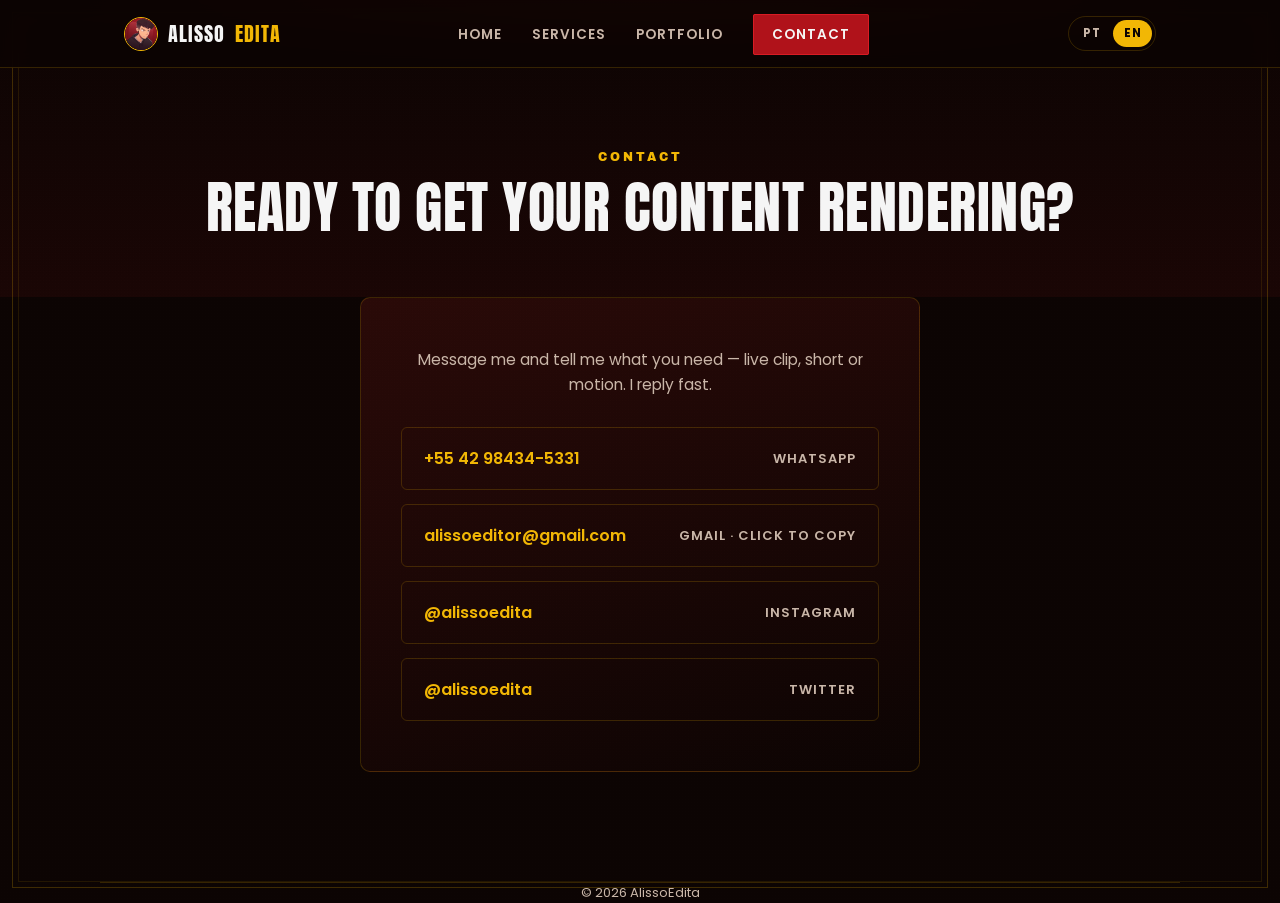
==== contato.html @ a1a208f8 "Add files via upload" ====
<!DOCTYPE html>
<html lang="en">
<head>
<meta charset="UTF-8">
<meta name="viewport" content="width=device-width, initial-scale=1.0">
<title>Contato — AlissoEdita</title>
<link rel="preconnect" href="https://fonts.googleapis.com">
<link rel="preconnect" href="https://fonts.gstatic.com" crossorigin>
<link href="https://fonts.googleapis.com/css2?family=Anton&family=Archivo+Black&family=Poppins:wght@400;500;600;700&display=swap" rel="stylesheet">
<link rel="stylesheet" href="style.css">
</head>
<body>

<div class="frame-line outer"></div>
<div class="frame-line inner"></div>

<header>
  <nav>
    <a href="index.html" class="logo"><img src="logo.jpg" alt="AlissoEdita">ALISSO<span>EDITA</span></a>
    <ul class="nav-links">
      <li><a href="index.html" data-i18n="nav_home">Início</a></li>
      <li><a href="servicos.html" data-i18n="nav_services">Serviços</a></li>
      <li><a href="portfolio.html" data-i18n="nav_portfolio">Portfólio</a></li>
      <li><a href="contato.html" class="active nav-cta" data-i18n="nav_contact">Contato</a></li>
    </ul>
    <div class="lang-switch">
      <button class="lang-btn" data-lang="pt">PT</button>
      <button class="lang-btn active" data-lang="en">EN</button>
    </div>
    <button class="burger" id="burger"><span></span><span></span><span></span></button>
  </nav>
</header>

<section class="page-hero">
  <div class="wrap">
    <span class="eyebrow" data-i18n="contact_eyebrow">Contato</span>
    <h1 data-i18n="contact_h1">Bora colocar seu conteúdo pra render?</h1>
  </div>
</section>

<section class="section">
  <div class="wrap">
    <div class="contact-box reveal">
      <p data-i18n="contact_desc">Me chama e conta o que você precisa — clipe de live, short ou motion. Respondo rápido.</p>
      <div class="contact-links">
        <a href="https://wa.me/5542984345331" target="_blank" class="contact-link">
          <span class="handle">+55 42 98434-5331</span><span class="plat">WhatsApp</span>
        </a>
        <button type="button" class="contact-link copy-trigger" data-copy="alissoeditor@gmail.com">
          <span class="handle">alissoeditor@gmail.com</span><span class="plat" data-i18n="contact_gmail_plat">Gmail · toque pra copiar</span>
        </button>
        <a href="https://instagram.com/alissoedita" target="_blank" class="contact-link">
          <span class="handle">@alissoedita</span><span class="plat">Instagram</span>
        </a>
        <a href="https://twitter.com/alissoedita" target="_blank" class="contact-link">
          <span class="handle">@alissoedita</span><span class="plat">Twitter</span>
        </a>
      </div>
    </div>
  </div>
</section>

<footer class="wrap">
  <span>© 2026 AlissoEdita</span>
</footer>

<script src="i18n.js"></script>
<script src="main.js"></script>
</body>
</html>
---- style.css ----
:root{
  --black:#0c0403;
  --maroon:#1a0605;
  --maroon-2:#2a0a08;
  --red:#B0121A;
  --red-bright:#D81C24;
  --gold:#F2B705;
  --gold-dark:#D4A017;
  --off-white:#F5F5F5;
  --muted:#c9b6a8;
  --line: rgba(242,183,5,0.18);
}

*{margin:0;padding:0;box-sizing:border-box;}
html{scroll-behavior:smooth;}

body{
  background:var(--black);
  color:var(--off-white);
  font-family:'Poppins',sans-serif;
  min-height:100vh;
}

/* signature double-frame border, echoes the border in the logo art */
.frame-line{
  position:fixed;
  pointer-events:none;
  z-index:60;
  border:1px solid rgba(242,183,5,0.22);
}
.frame-line.outer{inset:12px;}
.frame-line.inner{inset:18px;border-color:rgba(242,183,5,0.10);}

/* faint grain */
body::before{
  content:"";
  position:fixed;inset:0;
  pointer-events:none;z-index:2;
  opacity:0.05;
  background-image: radial-gradient(circle, var(--off-white) 1px, transparent 1px);
  background-size: 3px 3px;
  mix-blend-mode: overlay;
}

.wrap{max-width:1080px;margin:0 auto;padding:0 24px;}

h1,h2,h3{font-family:'Anton',sans-serif;font-weight:400;letter-spacing:0.5px;line-height:1.05;}
.eyebrow{
  font-family:'Archivo Black',sans-serif;
  font-size:12px;letter-spacing:3px;text-transform:uppercase;
  color:var(--gold);
}
a{color:inherit;text-decoration:none;}

/* ---------- NAV ---------- */
header{
  position:fixed;top:0;left:0;right:0;z-index:100;
  background:rgba(12,4,3,0.88);
  backdrop-filter:blur(10px);
  border-bottom:1px solid var(--line);
}
nav{
  display:flex;align-items:center;justify-content:space-between;
  padding:16px 24px;max-width:1080px;margin:0 auto;
}
.logo{
  display:flex;align-items:center;gap:10px;
  font-family:'Anton',sans-serif;font-size:20px;letter-spacing:1px;
  color:var(--off-white);
}
.logo span{color:var(--gold);}
.logo img{
  width:34px;height:34px;border-radius:50%;
  object-fit:cover;border:1.5px solid var(--gold);
}
.nav-links{display:flex;gap:30px;list-style:none;align-items:center;}
.nav-links a{
  font-size:13.5px;font-weight:600;text-transform:uppercase;letter-spacing:1px;
  color:var(--muted);transition:color .2s;padding:6px 0;border-bottom:2px solid transparent;
}
.nav-links a:hover{color:var(--gold);}
.nav-links a.active{color:var(--gold);border-color:var(--gold);}
.nav-links a.nav-cta{
  background:var(--red);color:var(--off-white);
  padding:10px 18px;border-radius:2px;border:1px solid var(--red-bright);
}
.nav-links a.nav-cta:hover{background:var(--red-bright);color:var(--off-white);}
.burger{display:none;flex-direction:column;gap:5px;cursor:pointer;background:none;border:none;}
.burger span{width:24px;height:2px;background:var(--off-white);display:block;}

.lang-switch{
  display:flex;gap:2px;border:1px solid var(--line);border-radius:20px;padding:3px;
  margin-left:22px;
}
.lang-btn{
  background:none;border:none;color:var(--muted);
  font-size:11.5px;font-weight:700;letter-spacing:0.5px;
  padding:5px 11px;border-radius:16px;cursor:pointer;transition:all .2s;
  font-family:'Poppins',sans-serif;
}
.lang-btn.active{background:var(--gold);color:var(--black);}
.lang-btn:hover:not(.active){color:var(--gold);}

/* ---------- PAGE HERO (used on interior pages) ---------- */
.page-hero{
  padding:150px 0 60px;
  background:
    radial-gradient(ellipse 80% 50% at 50% -10%, rgba(176,18,26,0.35), transparent 60%),
    linear-gradient(180deg, var(--black) 0%, var(--maroon) 100%);
  text-align:center;
}
.page-hero .eyebrow{display:block;margin-bottom:14px;}
.page-hero h1{font-size:clamp(34px,6vw,56px);text-transform:uppercase;}
.page-hero p{color:var(--muted);max-width:520px;margin:16px auto 0;font-size:16px;line-height:1.6;}

/* ---------- BUTTONS ---------- */
.btn{
  display:inline-flex;align-items:center;gap:8px;
  padding:15px 28px;font-weight:700;font-size:14.5px;
  text-transform:uppercase;letter-spacing:0.5px;border-radius:2px;
  transition:transform .2s, box-shadow .2s;
}
.btn-primary{background:var(--gold);color:var(--black);border:1px solid var(--gold);}
.btn-primary:hover{transform:translateY(-2px);box-shadow:0 8px 24px rgba(242,183,5,0.25);}
.btn-outline{background:transparent;color:var(--off-white);border:1px solid var(--line);}
.btn-outline:hover{border-color:var(--gold);color:var(--gold);transform:translateY(-2px);}

/* ---------- HOME HERO ---------- */
.home-hero{
  min-height:100vh;
  display:flex;align-items:center;
  padding:140px 0 80px;
  background:
    radial-gradient(ellipse 90% 60% at 50% -10%, rgba(176,18,26,0.45), transparent 60%),
    linear-gradient(180deg, var(--black) 0%, var(--maroon) 55%, var(--black) 100%);
  position:relative;overflow:hidden;
}
.home-hero-grid{
  position:relative;z-index:1;
  display:grid;grid-template-columns:1.1fr 0.9fr;gap:50px;align-items:center;
}
.home-hero h1{
  font-size:clamp(40px,6.4vw,78px);text-transform:uppercase;margin:16px 0 22px;
}
.home-hero h1 em{
  font-style:normal;color:var(--gold);-webkit-text-stroke:1px var(--gold-dark);
}
.home-hero p.sub{font-size:17px;color:var(--muted);max-width:480px;line-height:1.6;margin-bottom:34px;}
.hero-ctas{display:flex;gap:14px;flex-wrap:wrap;}

.avatar-frame{
  position:relative;
  width:100%;max-width:380px;margin:0 auto;
  aspect-ratio:1/1;
  border-radius:14px;
  overflow:hidden;
  border:1px solid var(--line);
  box-shadow:0 30px 60px rgba(0,0,0,0.5);
}
.avatar-frame img{width:100%;height:100%;object-fit:cover;display:block;}
.avatar-frame::after{
  content:"";position:absolute;inset:10px;
  border:1px solid rgba(242,183,5,0.35);
  border-radius:8px;pointer-events:none;
}

/* ---------- NAV MENU CARDS (home) ---------- */
.menu-grid{
  display:grid;grid-template-columns:repeat(3,1fr);gap:20px;
  padding:70px 0 100px;
}
.menu-card{
  background:linear-gradient(160deg, var(--maroon-2), var(--black));
  border:1px solid var(--line);
  border-radius:8px;padding:30px 26px;
  transition:border-color .2s, transform .2s;
  display:flex;flex-direction:column;gap:10px;
}
.menu-card:hover{border-color:var(--gold);transform:translateY(-4px);}
.menu-card h3{font-size:22px;text-transform:uppercase;color:var(--off-white);}
.menu-card p{color:var(--muted);font-size:14px;line-height:1.5;}
.menu-card .arrow{color:var(--gold);font-weight:700;margin-top:8px;font-size:14px;}

/* ---------- SERVICES ---------- */
.section{padding:0 0 110px;}
.services-grid{display:grid;grid-template-columns:repeat(3,1fr);gap:22px;}
.service-card{
  background:linear-gradient(160deg, var(--maroon-2), var(--black));
  border:1px solid var(--line);border-radius:8px;padding:32px 28px;
  transition:border-color .2s, transform .2s;
}
.service-card:hover{border-color:var(--gold);transform:translateY(-4px);}
.service-card .idx{font-family:'Archivo Black',sans-serif;color:var(--red-bright);font-size:13px;letter-spacing:2px;}
.service-card h3{font-size:22px;text-transform:uppercase;margin:14px 0 12px;color:var(--off-white);}
.service-card p{color:var(--muted);font-size:14.5px;line-height:1.6;}
.services-cta{text-align:center;margin-top:50px;}

/* ---------- PORTFOLIO ---------- */
.filters{display:flex;gap:10px;flex-wrap:wrap;justify-content:center;margin-bottom:40px;}
.filter-btn{
  padding:9px 18px;font-size:13px;font-weight:600;
  border:1px solid var(--line);border-radius:20px;background:transparent;color:var(--muted);
  cursor:pointer;transition:all .2s;text-transform:uppercase;letter-spacing:0.5px;
}
.filter-btn.active,.filter-btn:hover{background:var(--gold);color:var(--black);border-color:var(--gold);}
.group-title{
  font-size:16px;text-transform:uppercase;letter-spacing:1.5px;
  color:var(--muted);margin:0 0 18px;padding-bottom:10px;
  border-bottom:1px solid var(--line);
}
.grid-portfolio + .group-title{margin-top:56px;}
.grid-portfolio{display:grid;gap:22px;align-items:start;}
.grid-shorts{grid-template-columns:repeat(auto-fill,minmax(170px,1fr));max-width:600px;}
.grid-videos{grid-template-columns:repeat(auto-fill,minmax(270px,1fr));}
.video-card{
  cursor:pointer;border-radius:8px;overflow:hidden;
  border:1px solid var(--line);background:var(--maroon-2);
  transition:transform .25s, box-shadow .25s;
}
.video-card:hover{transform:translateY(-6px);box-shadow:0 16px 32px rgba(0,0,0,0.5);}
.thumb{
  position:relative;aspect-ratio:9/14;display:flex;align-items:center;justify-content:center;
  background-size:cover;background-position:center;background-repeat:no-repeat;
}
.video-card[data-format="video"] .thumb{aspect-ratio:16/9;}
.thumb::before{
  content:"";position:absolute;inset:0;z-index:1;
  background:linear-gradient(180deg, rgba(12,4,3,0.15) 0%, rgba(12,4,3,0.1) 55%, rgba(12,4,3,0.55) 100%);
}
.thumb .play{
  width:56px;height:56px;border-radius:50%;
  background:rgba(245,245,245,0.15);border:1.5px solid var(--off-white);
  display:flex;align-items:center;justify-content:center;backdrop-filter:blur(4px);
  transition:background .2s, transform .2s;z-index:2;
}
.video-card:hover .play{background:var(--gold);transform:scale(1.08);}
.thumb .play::after{
  content:"";border-left:14px solid var(--off-white);
  border-top:9px solid transparent;border-bottom:9px solid transparent;margin-left:4px;
}
.video-card:hover .thumb .play::after{border-left-color:var(--black);}
.thumb-tag{
  position:absolute;top:12px;left:12px;background:rgba(12,4,3,0.7);color:var(--gold);
  font-size:11px;font-weight:700;letter-spacing:1px;text-transform:uppercase;
  padding:5px 10px;border-radius:20px;z-index:2;
}
.card-info{padding:16px;}
.card-info h4{font-size:15px;font-weight:600;color:var(--off-white);margin-bottom:4px;}
.card-info span{font-size:12.5px;color:var(--muted);}

.th-1{background-image:linear-gradient(150deg,#3a0a0a,#B0121A 60%,#F2B705);}
.th-2{background-image:linear-gradient(150deg,#1a0a2e,#B0121A 55%,#F2B705);}
.th-3{background-image:linear-gradient(150deg,#0a1a1a,#0a3d3d 50%,#F2B705);}
.th-4{background-image:linear-gradient(150deg,#2e0a1a,#B0121A 55%,#F5F5F5);}
.th-5{background-image:linear-gradient(150deg,#0a0a2e,#1a3d8c 55%,#F2B705);}
.th-6{background-image:linear-gradient(150deg,#2e1a0a,#B0121A 60%,#F2B705);}

/* ---------- CONTACT ---------- */
.contact-box{
  max-width:560px;margin:0 auto;text-align:center;
  border:1px solid var(--line);
  background:linear-gradient(160deg, var(--maroon-2), var(--black));
  border-radius:10px;padding:50px 40px;
}
.contact-box p{color:var(--muted);margin-bottom:30px;font-size:15.5px;line-height:1.6;}
.contact-links{display:flex;flex-direction:column;gap:14px;}
.contact-link{
  display:flex;align-items:center;justify-content:space-between;
  padding:18px 22px;border:1px solid var(--line);border-radius:6px;
  transition:border-color .2s, background .2s;
  font-weight:600;
}
.contact-link:hover{border-color:var(--gold);background:rgba(242,183,5,0.05);}
.contact-link .handle{color:var(--gold);}
.contact-link .plat{color:var(--muted);font-size:13px;text-transform:uppercase;letter-spacing:1px;}
button.contact-link{
  width:100%;background:transparent;font-family:inherit;font-size:inherit;
  cursor:pointer;text-align:left;
}
.contact-link.copied{border-color:var(--gold);background:rgba(242,183,5,0.08);}
.contact-link.copied .plat{color:var(--gold);}

/* ---------- FOOTER ---------- */
footer{
  border-top:1px solid var(--line);padding:28px 0;
  display:flex;justify-content:center;align-items:center;
  color:var(--muted);font-size:13px;
}
footer a{color:var(--gold);}

/* ---------- MODAL ---------- */
.modal-overlay{
  position:fixed;inset:0;background:rgba(0,0,0,0.88);
  display:none;align-items:center;justify-content:center;z-index:1000;padding:24px;
}
.modal-overlay.open{display:flex;}
.modal-box{
  background:var(--maroon-2);border:1px solid var(--line);border-radius:8px;
  max-width:420px;width:100%;overflow:hidden;transition:max-width .2s;
}
.modal-box.is-video{max-width:760px;}
.modal-box .frame-wrap{position:relative;width:100%;aspect-ratio:9/16;background:var(--black);}
.modal-box.is-video .frame-wrap{aspect-ratio:16/9;}
.modal-box iframe{width:100%;height:100%;border:0;}
.modal-close{display:flex;justify-content:space-between;align-items:center;padding:14px 18px;}
.modal-close span{font-size:13px;color:var(--muted);}
.modal-close button{background:none;border:none;color:var(--off-white);font-size:22px;cursor:pointer;line-height:1;}

/* ---------- REVEAL ---------- */
.reveal{opacity:0;transform:translateY(24px);transition:opacity .7s ease, transform .7s ease;}
.reveal.visible{opacity:1;transform:translateY(0);}

/* ---------- RESPONSIVE ---------- */
@media(max-width:860px){
  .nav-links{display:none;}
  .burger{display:flex;order:2;}
  .lang-switch{margin-left:auto;margin-right:14px;}
  .home-hero-grid{grid-template-columns:1fr;}
  .avatar-frame{max-width:260px;}
  .menu-grid,.services-grid{grid-template-columns:1fr;}
  .grid-shorts{max-width:none;grid-template-columns:repeat(auto-fill,minmax(140px,1fr));}
}
@media(max-width:520px){
  .grid-shorts{grid-template-columns:repeat(2,1fr);}
  .grid-videos{grid-template-columns:1fr;}
  .contact-box{padding:36px 22px;}
}
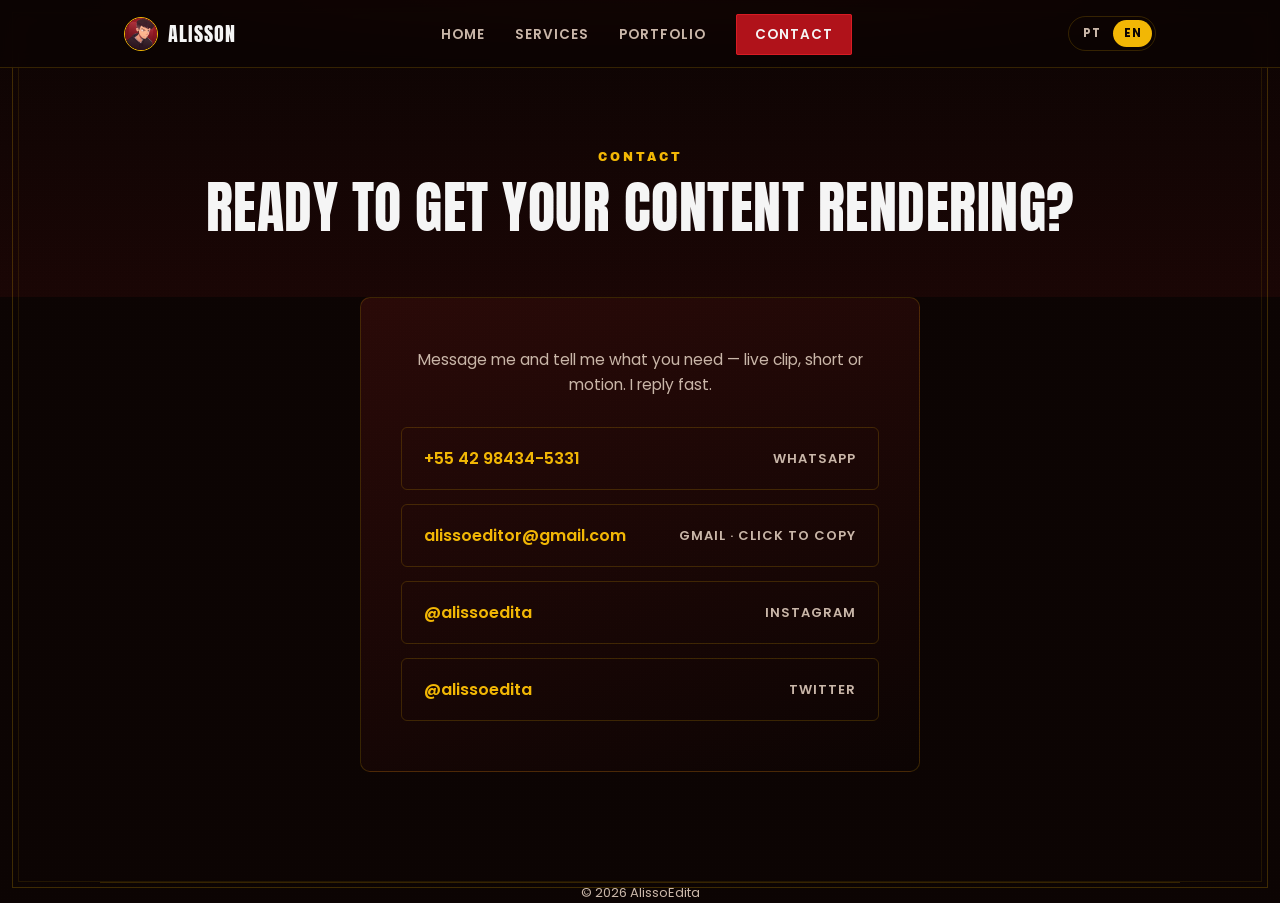
==== commit b3aa1f5b: "Update contato.html" ====
--- a/contato.html
+++ b/contato.html
@@ -16,7 +16,7 @@
 
 <header>
   <nav>
-    <a href="index.html" class="logo"><img src="logo.jpg" alt="AlissoEdita">ALISSO<span>EDITA</span></a>
+    <a href="index.html" class="logo"><img src="logo.jpg" alt="AlissoEdita">ALISSON<span></span></a>
     <ul class="nav-links">
       <li><a href="index.html" data-i18n="nav_home">Início</a></li>
       <li><a href="servicos.html" data-i18n="nav_services">Serviços</a></li>
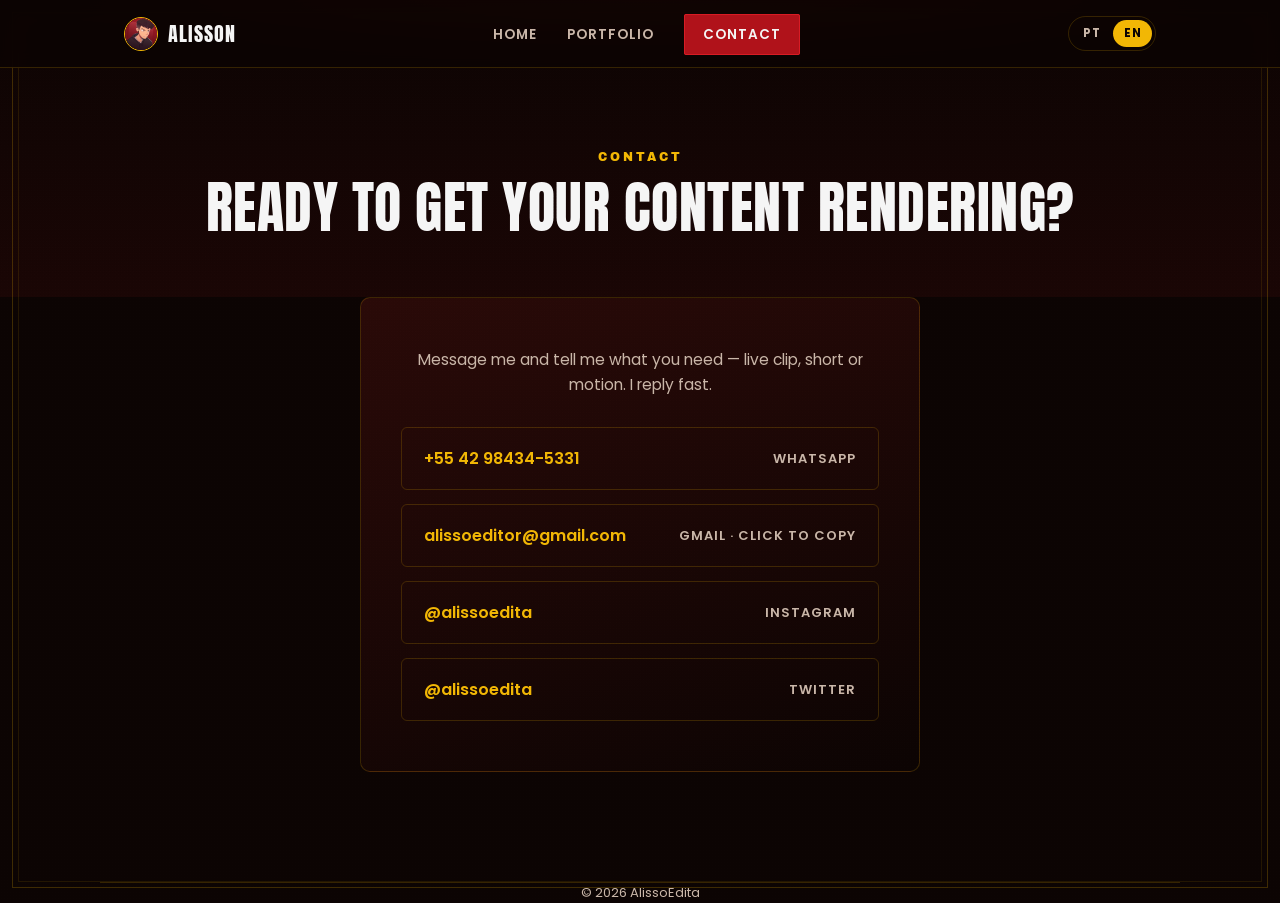
==== commit 9e89dc1e: "Substitui site antigo pelo novo portfolio" ====
--- a/contato.html
+++ b/contato.html
@@ -19,7 +19,6 @@
     <a href="index.html" class="logo"><img src="logo.jpg" alt="AlissoEdita">ALISSON<span></span></a>
     <ul class="nav-links">
       <li><a href="index.html" data-i18n="nav_home">Início</a></li>
-      <li><a href="servicos.html" data-i18n="nav_services">Serviços</a></li>
       <li><a href="portfolio.html" data-i18n="nav_portfolio">Portfólio</a></li>
       <li><a href="contato.html" class="active nav-cta" data-i18n="nav_contact">Contato</a></li>
     </ul>
--- a/style.css
+++ b/style.css
@@ -166,7 +166,7 @@
 
 /* ---------- NAV MENU CARDS (home) ---------- */
 .menu-grid{
-  display:grid;grid-template-columns:repeat(3,1fr);gap:20px;
+  display:grid;grid-template-columns:repeat(2,1fr);gap:20px;
   padding:70px 0 100px;
 }
 .menu-card{
